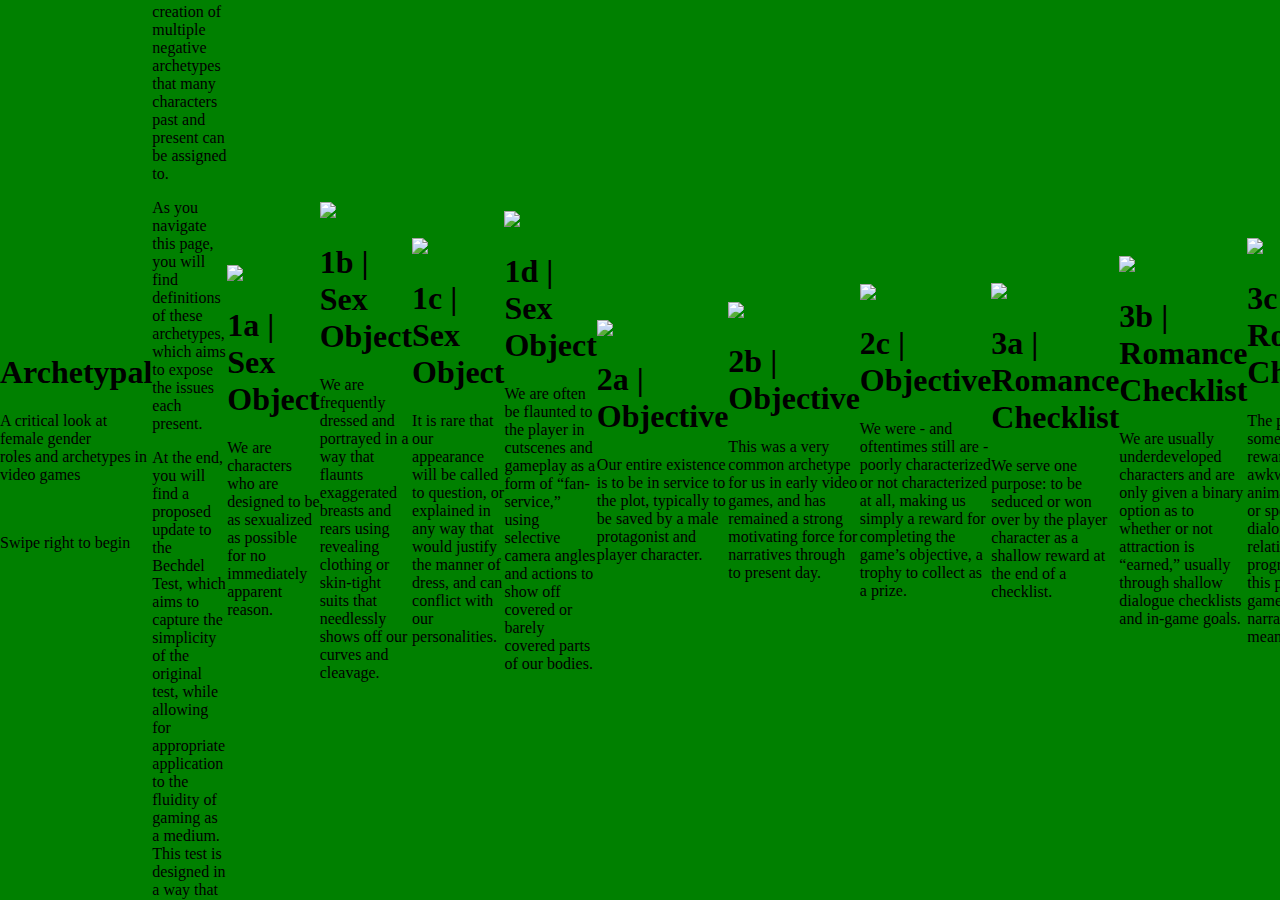
==== index-3.html @ 421a53db "g" ====
<!DOCTYPE HTML>
<head>

  <title>Archetypal</title>
  <link rel="stylesheet" href="css/styles.css">

  	<!-- Fontawesome library access -->
  	<link rel="stylesheet" href="https://use.fontawesome.com/releases/v5.6.3/css/all.css" integrity="sha384-UHRtZLI+pbxtHCWp1t77Bi1L4ZtiqrqD80Kn4Z8NTSRyMA2Fd33n5dQ8lWUE00s/" crossorigin="anonymous">

</head>

<body>

	<!-- Version Number - Update this each push -->
	<!-- <p id="vNum">Version 1.0</p> -->

	<div class="container">

		<!-- Title Page -->
		<div class="bodyTextContain">
			<h1 id="titleHead">
				Archetypal
			</h1>
			<p class="titleSub">
				A critical look at female gender </br>roles and archetypes in video games
			</p>
				</br>
			<p class=titleSub>
				Swipe right to begin <i class="fas fa-arrow-circle-right"></i>
			</p>
		</div>

		<!-- Introductory Text -->
		<div class="bodyTextContain">
			<p>
				Video game characters, historically, have been largely male. Female characters in video games, as a result, have long been relegated to support roles and “set-dressing”, leading to the creation of multiple negative archetypes that many characters past and present can be assigned to.
			</p>
			<p>
				As you navigate this page, you will find definitions of these archetypes, which aims to expose the issues each present.
			</p>
			<p>
				At the end, you will find a proposed update to the Bechdel Test, which aims to capture the simplicity of the original test, while allowing for appropriate application to the fluidity of gaming as a medium. This test is designed in a way that one can gauge how well female characters are represented in a given game, while keeping the archetypes in mind.
			</p>
			<p class="scrollPrompt">
				To navigate this web-app, start by scrolling to the right <i class="fas fa-arrow-circle-right"></i>
			</p>
			
		</div>

<!-- Sex Object -->
	<!-- Main container for one character -->
		<div class="bodyContain type1" id="sObj1">
				
				<!-- Character -->
				<img src="Images/1a.png" class="character" data-depth="0.7">

				<!-- Container for all text elements -->
				<div class="textContainer" data-depth="0.4">

					<!-- Trope Name -->
					<h1 class="tropeHeader">
						1a | Sex Object
					</h1>

					<!-- Trope Description -->
					<p class="tropeDesc">
						We are characters who are designed to be as sexualized as possible for no immediately apparent reason.
					</p>
					
				</div>

		</div>

		<!-- Main container for one character -->
		<div class="bodyContain type1" id="sObj2">
				
				<!-- Character -->
				<img src="Images/1b.png" class="character" id="charHeightAdjust2" data-depth="0.7">

				<!-- Container for all text elements -->
				<div class="textContainer" data-depth="0.4">

					<!-- Trope Name -->
					<h1 class="tropeHeader">
						1b | Sex Object
					</h1>

					<!-- Trope Description -->
					<p class="tropeDesc">
						We are frequently dressed and portrayed in a way that flaunts exaggerated breasts and rears using revealing clothing or skin-tight suits that needlessly shows off our curves and cleavage.
					</p>
					
				</div>

		</div>

		<!-- Main container for one character -->
		<div class="bodyContain type1" id="sObj3">
				
				<!-- Character -->
				<img src="Images/1c.png" class="character" data-depth="0.7">

				<!-- Container for all text elements -->
				<div class="textContainer" data-depth="0.4">

					<!-- Trope Name -->
					<h1 class="tropeHeader">
						1c | Sex Object
					</h1>

					<!-- Trope Description -->
					<p class="tropeDesc">
						It is rare that our appearance will be called to question, or explained in any way that would justify the manner of dress, and can conflict with our personalities. 
					</p>
					
				</div>

		</div>

		<!-- Main container for one character -->
		<div class="bodyContain type1Transition" id="sObj4">
				
				<!-- Character -->
				<img src="Images/1d.png" class="character" data-depth="0.7">

				<!-- Container for all text elements -->
				<div class="textContainer" data-depth="0.4">

					<!-- Trope Name -->
					<h1 class="tropeHeader">
						1d | Sex Object
					</h1>

					<!-- Trope Description -->
					<p class="tropeDesc">
						We are often be flaunted to the player in cutscenes and gameplay as a form of “fan-service,” using selective camera angles and actions to show off covered or barely covered parts of our bodies.
					</p>
					
				</div>

		</div>	

<!-- Objective -->

		<!-- Main container for one character -->
		<div class="bodyContain type2" id="goal1">
				
				<!-- Character -->
				<img src="Images/2a.png" class="character" data-depth="0.7">

				<!-- Container for all text elements -->
				<div class="textContainer" data-depth="0.4">

					<!-- Trope Name -->
					<h1 class="tropeHeader">
						2a | Objective
					</h1>

					<!-- Trope Description -->
					<p class="tropeDesc">
						Our entire existence is to be in service to the plot, typically to be saved by a male protagonist and player character.
					</p>
					
				</div>

		</div>

		<!-- Main container for one character -->
		<div class="bodyContain type2" id="goal2">
				
				<!-- Character -->
				<img src="Images/2b.png" class="character" data-depth="0.7">

				<!-- Container for all text elements -->
				<div class="textContainer" data-depth="0.4">

					<!-- Trope Name -->
					<h1 class="tropeHeader">
						2b | Objective
					</h1>

					<!-- Trope Description -->
					<p class="tropeDesc">
						This was a very common archetype for us in early video games, and has remained a strong motivating force for narratives through to present day.
					</p>
					
				</div>

		</div>

		<!-- Main container for one character -->
		<div class="bodyContain type2Transition" id="sgoal3">
				
				<!-- Character -->
				<img src="Images/2c.png" class="character" id="charHeightAdjust1" data-depth="0.7">

				<!-- Container for all text elements -->
				<div class="textContainer" data-depth="0.4">

					<!-- Trope Name -->
					<h1 class="tropeHeader">
						2c | Objective
					</h1>

					<!-- Trope Description -->
					<p class="tropeDesc">
						We were - and oftentimes still are - poorly characterized or not characterized at all, making us simply a reward for completing the game’s objective, a trophy to collect as a prize.
					</p>
					
				</div>

		</div>

<!-- Romance Checklist -->

		<!-- Main container for one character -->
		<div class="bodyContain type3" id="cList1">
				
				<!-- Character -->
				<img src="Images/3a.png" class="character" data-depth="0.7">

				<!-- Container for all text elements -->
				<div class="textContainer" data-depth="0.4">

					<!-- Trope Name -->
					<h1 class="tropeHeader">
						3a | Romance Checklist
					</h1>

					<!-- Trope Description -->
					<p class="tropeDesc">
						We serve one purpose: to be seduced or won over by the player character as a shallow reward at the end of a checklist.
					</p>
					
				</div>

		</div>

		<!-- Main container for one character -->
		<div class="bodyContain type3" id="cList2">
				
				<!-- Character -->
				<img src="Images/3b.png" class="character" data-depth="0.7">

				<!-- Container for all text elements -->
				<div class="textContainer" data-depth="0.4">

					<!-- Trope Name -->
					<h1 class="tropeHeader">
						3b | Romance Checklist
					</h1>

					<!-- Trope Description -->
					<p class="tropeDesc">
						We are usually underdeveloped characters and are only given a binary option as to whether or not attraction is “earned,” usually through shallow dialogue checklists and in-game goals.
					</p>
					
				</div>

		</div>

		<!-- Main container for one character -->
		<div class="bodyContain type3Transition" id="cList3">
				
				<!-- Character -->
				<img src="Images/3c.png" class="character" data-depth="0.7">

				<!-- Container for all text elements -->
				<div class="textContainer" data-depth="0.4">

					<!-- Trope Name -->
					<h1 class="tropeHeader">
						3c | Romance Checklist
					</h1>

					<!-- Trope Description -->
					<p class="tropeDesc">
						The player is sometimes rewarded with an awkwardly animated sex scene or special amorous dialogue, but our relationship rarely progresses beyond this point in gameplay, narrative, or meaning.
					</p>
					
				</div>

		</div>

<!-- Scantily Clad Warrrior -->

		<!-- Main container for one character -->
		<div class="bodyContain type4" id="sCWar1">
				
				<!-- Character -->
				<img src="Images/4a.png" class="character" data-depth="0.7">

				<!-- Container for all text elements -->
				<div class="textContainer" data-depth="0.4">

					<!-- Trope Name -->
					<h1 class="tropeHeader">
						4a | Scantily Clad Warrior
					</h1>

					<!-- Trope Description -->
					<p class="tropeDesc">
						We are made to wear armor that would be impractical for defense in any way due to unnecessary lack of covering and material choices.
					</p>
					
				</div>

		</div>

		<!-- Main container for one character -->
		<div class="bodyContain type4" id="sCWar2">
				
				<!-- Character -->
				<img src="Images/4b.png" class="character" data-depth="0.7">

				<!-- Container for all text elements -->
				<div class="textContainer" data-depth="0.4">

					<!-- Trope Name -->
					<h1 class="tropeHeader">
						4b | Scantily Clad Warrior
					</h1>

					<!-- Trope Description -->
					<p class="tropeDesc">
						This style of armor covers our breasts and crotch first and foremost, but after that point every other part of our body is secondary. Thighs are almost always uncovered, and a “breast slot” cut-out is common.
					</p>
					
				</div>

		</div>

		<!-- Main container for one character -->
		<div class="bodyContain type4" id="sCWar3">
				
				<!-- Character -->
				<img src="Images/4c.png" class="character" data-depth="0.7">

				<!-- Container for all text elements -->
				<div class="textContainer" data-depth="0.4">

					<!-- Trope Name -->
					<h1 class="tropeHeader">
						4c | Scantily Clad Warrior
					</h1>

					<!-- Trope Description -->
					<p class="tropeDesc">
						These armor pieces are typically designed with a male counterpart that is visually, functionally, and statistically the same, but is designed to be a more practical set of armor that covers the whole body.
					</p>
					
				</div>

		</div>

		<div class="bodyTextContain bechdelTestDesc">
			<h1 class="moreInfoHeader">The Bechdel Test</h1>
				<p class="testBody">
					The Bechdel Test is an unofficial benchmark set for film and television which tests how women are represented in film. Originally popularized by Alison Bechdel through their comic Dykes to Watch Out For in 1985, this test has become widely known as a short-term benchmark on determining inclusivity. The challenge with the original test is its narrow scope, as it only tests for the following criteria:
				</p>
				<ol class="testBody" id="listElements">
					<li>It has to have at least two women in it, who</li>
					<li>who talk to each other, about</li>
					<li>something besides a man</li>
				</ol>
				</br>

				<p class="scrollPrompt">
					Continue scrolling <i class="fas fa-arrow-circle-right"></i>
				</p>
		</div>

		<div class="bodyTextContain bechdelTestDesc">
			<h1 class="moreInfoHeader">The Archetypal Test</h1>
				<p class="testBody">
					This new, updated test seeks to open a new avenue of observing and defining video games. Based off of the original Bechdel Test and drawing inspiration from other proposed tests, the Archetypal Test aims to capture the simplicity of the base test, while allowing for appropriate application to a gaming environment. It draws inspiration from the archetypes you have seen, using them as the baseline of defining the guidelines I have set down.
				</p>
				<p class="scrollPrompt">
					Continue scrolling to explore this new test <i class="fas fa-arrow-circle-right"></i>
				</p>
		</div>

		<div class="bodyTextContain bechdelTestDesc">
			<h1 class="moreInfoHeader">
				To pass the test, a game must:
			</h1>
			<hr class="headerHR"></hr>
			<h2 class="testSubHeader">
				Have a female character who:
			</h2>
			<h3 class="testBody">
				Is well characterized, with realistic traits that are not specifically tailored towards the player and are not in conflict with stated motives and goals.
			</h3>

			<h2 class="testSubHeader">
				Who is presented:
			</h2>
			<h3 class="testBody">
				In apparel appropriate for the given situation, with reasonable explanation for any outliers, and not in a way that needlessly sexualizes the character and without physically exaggeration.
			</h3>

			<p class="scrollPrompt">
				Continue scrolling to keep exploring <i class="fas fa-arrow-circle-right"></i>
			</p>
		</div>

		<div class="bodyTextContain bechdelTestDesc">
			<h1 class="moreInfoHeader noShow">
				To pass the test, a game must:
			</h1>
			<hr class="noShow">
			<h2 class="testSubHeader">
				Who acts in a way that is:
			</h2>
			<h3 class="testBody">
				Not in (fan-)service to the player and is, not contrary to their character traits
			</h3>

			<h2 class="testSubHeader">
				Has meaningful impact on plot through a comination of:
			</h2>
			<h3 class="testBody">
				Actions, Dialogue, and Skills & abilities
			</h3>
		</div>

	</div>	



	<!-- Jquery Libraries -->
		
		<!-- Main Jquery Library -->
		<script src="https://ajax.googleapis.com/ajax/libs/jquery/3.3.1/jquery.min.js"></script>

		<!-- Parallax Libraries -->

		<script src="FauxPLax/parallax.min.js"></script>

		<script src="https://cdnjs.cloudflare.com/ajax/libs/parallax/3.1.0/parallax.min.js"></script>

	<!-- Jquery File Path -->
    <script src="FauxPLax/fauxScripts2.js"></script>

</body>

</html>
---- css/styles.css ----
.container {
    display: flex;
    overflow-x: auto;
    height: 100vh;
    /*justify-content: center;*/
    overflow-y: hidden;
    align-items: center;
    background: green;
}

.container img {
    /*margin-right: 15px;*/
    /*padding: 5% 0 30%;*/
    /*max-height: 90%;*/

}
.container::-webkit-scrollbar {
    display: none;
}

html, body {
    margin:0;
    height:100%;
    overflow:hidden;
}

.color1 { 
    background: red; 
}

.color2 { 
    background: blue; 
}

.color3 { 
    background: green; 
}

.color4 { 
    background: yellow; 
}

.panel { 
    margin-right: 0px; height: 100vh; position: relative; overflow-wrap: break-word; 
}

.caption { 
    text-align: center; background: black; color: white; padding: 20px; position: absolute; bottom: 0; width: 100%; font-size: 2.0em; 
}
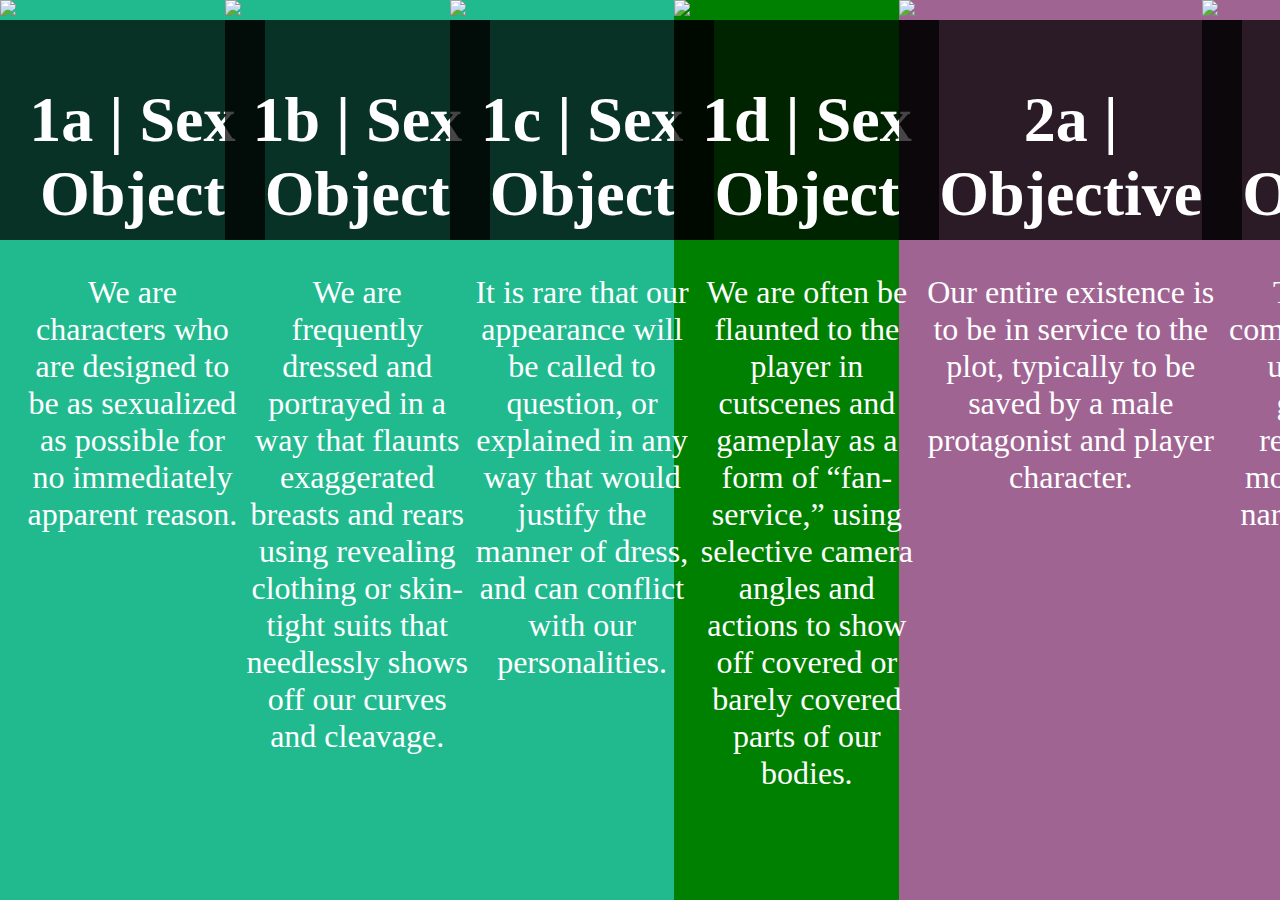
==== commit d43bc559: "Colors, black box" ====
--- a/index-3.html
+++ b/index-3.html
@@ -17,7 +17,7 @@
 	<div class="container">
 
 		<!-- Title Page -->
-		<div class="bodyTextContain">
+		<!-- <div class="bodyTextContain">
 			<h1 id="titleHead">
 				Archetypal
 			</h1>
@@ -28,10 +28,10 @@
 			<p class=titleSub>
 				Swipe right to begin <i class="fas fa-arrow-circle-right"></i>
 			</p>
-		</div>
+		</div> -->
 
 		<!-- Introductory Text -->
-		<div class="bodyTextContain">
+		<!-- <div class="bodyTextContain">
 			<p>
 				Video game characters, historically, have been largely male. Female characters in video games, as a result, have long been relegated to support roles and “set-dressing”, leading to the creation of multiple negative archetypes that many characters past and present can be assigned to.
 			</p>
@@ -43,9 +43,9 @@
 			</p>
 			<p class="scrollPrompt">
 				To navigate this web-app, start by scrolling to the right <i class="fas fa-arrow-circle-right"></i>
-			</p>
+			</p> -->
 			
-		</div>
+		<!-- </div> -->
 
 <!-- Sex Object -->
 	<!-- Main container for one character -->
--- a/css/styles.css
+++ b/css/styles.css
@@ -8,12 +8,19 @@
     background: green;
 }
 
-.container img {
-    /*margin-right: 15px;*/
-    /*padding: 5% 0 30%;*/
-    /*max-height: 90%;*/
+#vNum {
+    color: #000;
+    font-weight: 700;
+    font-size: 50px;
+    z-index: 1000;
+    position: fixed;
+    top: 0;
+    left: 0;
+    padding: 30px;
+    margin: 0;
+    opacity:0.4;
+}
 
-}
 .container::-webkit-scrollbar {
     display: none;
 }
@@ -24,26 +31,42 @@
     overflow:hidden;
 }
 
-.color1 { 
-    background: red; 
+.bodyContain {
+    height:100%;
 }
 
-.color2 { 
-    background: blue; 
+.type1 { 
+    background: #21ba8f; 
 }
 
-.color3 { 
-    background: green; 
+.type2 { 
+    background: #9f6492; 
 }
 
-.color4 { 
-    background: yellow; 
+.type3 { 
+    background: #707fad; 
+}
+
+.type4 { 
+    background: #861918; 
 }
 
 .panel { 
-    margin-right: 0px; height: 100vh; position: relative; overflow-wrap: break-word; 
+    margin-right: 0px; 
+    height: 100vh; 
+    position: relative; 
+    overflow-wrap: break-word; 
 }
 
-.caption { 
-    text-align: center; background: black; color: white; padding: 20px; position: absolute; bottom: 0; width: 100%; font-size: 2.0em; 
+.textContainer { 
+    text-align: center; 
+    background: #000000ba; 
+    color: white; 
+    padding: 20px; 
+    position: relative; 
+    bottom: 0; 
+    width: 100%;
+    height:20%;
+    font-size: 2.0em;
+    align-items: flex-end
 }